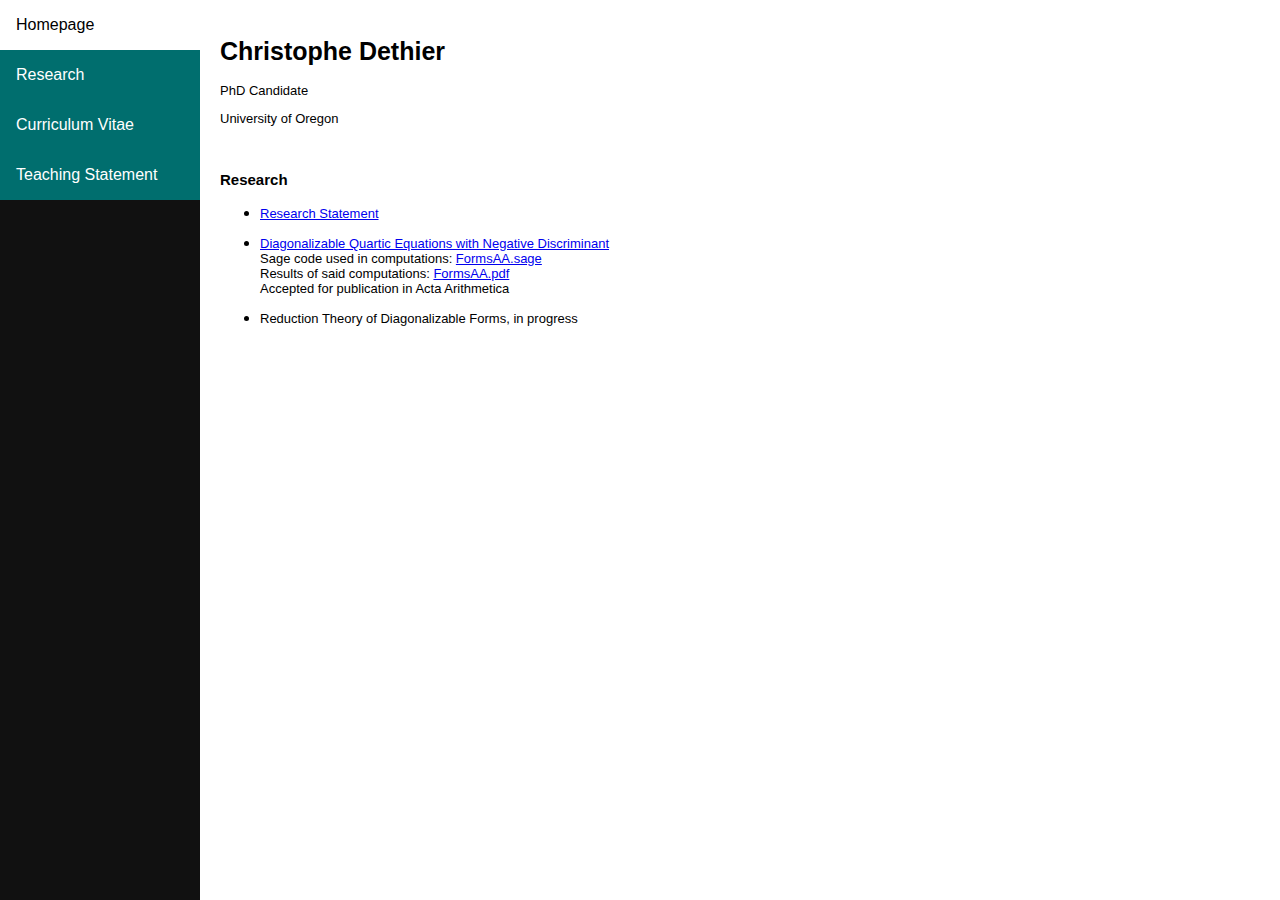
==== research.html @ 76122a1a "Cloned Website From pages.uoregon.edu" ====
<!DOCTYPE html>
<!--
To change this license header, choose License Headers in Project Properties.
To change this template file, choose Tools | Templates
and open the template in the editor.
-->
<html lang="en">
<head>
    <!-- Global site tag (gtag.js) - Google Analytics -->
<script async src="https://www.googletagmanager.com/gtag/js?id=UA-129309310-1"></script>
<script>
  window.dataLayer = window.dataLayer || [];
  function gtag(){dataLayer.push(arguments);}
  gtag('js', new Date());

  gtag('config', 'UA-129309310-1');
</script>

<title>Christophe Dethier</title>
<meta charset="utf-8">
<meta name="viewport" content="width=device-width, initial-scale=1">
  <link href="styles.css" rel="stylesheet" type="text/css">
</head>
<body>
    
    <div class="header">
        <h1>Christophe Dethier</h1>
        <p>PhD Candidate</p>
        <p>University of Oregon</p>
    </div>

<div class="sidenav">
  <a href="index.html">Homepage</a>
  <a href="research.html">Research</a>
  <a href="cv.pdf">Curriculum Vitae</a>
  <a href="TeachingStatement.pdf">Teaching Statement</a>
</div>

<div class="content">
  <h2>Research</h2>
  <ul>
      <li> <p><a href="ResearchStatement.pdf">Research Statement</a></p>
      <li> 
          <p><a href="https://arxiv.org/abs/1811.05523">Diagonalizable Quartic Equations with Negative Discriminant<a/> <br>
          Sage code used in computations: <a href ="FormsAA.sage">FormsAA.sage</a> <br>
          Results of said computations: <a href="FormsAA.pdf">FormsAA.pdf</a> <br>
          Accepted for publication in Acta Arithmetica</p> 
      <li> <p> Reduction Theory of Diagonalizable Forms, in progress
  </ul>
</div>

</body>
</html>
---- styles.css ----
* {
    box-sizing: border-box;
    font-family: Gill Sans, sans-serif; 
}

h1 {
    font-size: 25px;
}

h2 {
    font-size: 15px;
}

p {
    font-size: 13px;
}

body {
    margin: 0;
    font-family: Gill Sans, sans-serif;
}

/* Style the side navigation */
.sidenav {
    height: 100%;
    width: 200px;
    position: fixed;
    z-index: 1;
    top: 0;
    left: 0;
    background-color: #111;
    overflow-x: hidden;
}


/* Side navigation links */
.sidenav a {
    background-color: rgb(0,110,110);
    color: white;
    padding: 16px;
    text-decoration: none;
    display: block;
}

/* Change color on hover */
.sidenav a:hover {
    background-color: white;
    color: black;
}

/* Style the content */
.content {
    margin-left: 200px;
    padding-left: 20px;
}

/* This is the header */
.header {
    margin-left: 200px;
    padding: 20px;
}
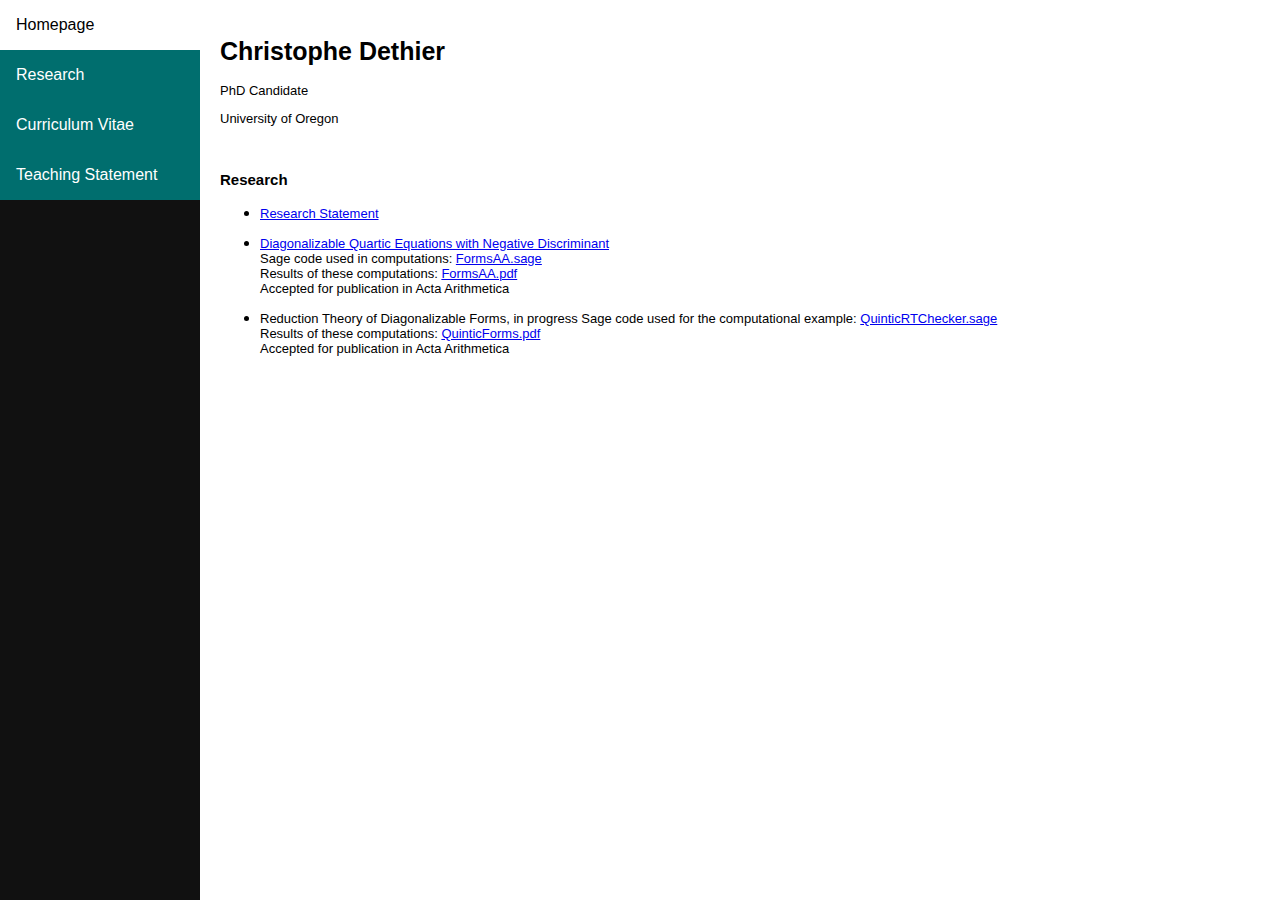
==== commit 110a2705: "Add files via upload" ====
--- a/research.html
+++ b/research.html
@@ -43,9 +43,12 @@
       <li> 
           <p><a href="https://arxiv.org/abs/1811.05523">Diagonalizable Quartic Equations with Negative Discriminant<a/> <br>
           Sage code used in computations: <a href ="FormsAA.sage">FormsAA.sage</a> <br>
-          Results of said computations: <a href="FormsAA.pdf">FormsAA.pdf</a> <br>
+          Results of these computations: <a href="FormsAA.pdf">FormsAA.pdf</a> <br>
           Accepted for publication in Acta Arithmetica</p> 
       <li> <p> Reduction Theory of Diagonalizable Forms, in progress
+          Sage code used for the computational example: <a href ="QuinticRTChecker.sage">QuinticRTChecker.sage</a> <br>
+          Results of these computations: <a href="QuinticForms.pdf">QuinticForms.pdf</a> <br>
+          Accepted for publication in Acta Arithmetica</p> 
   </ul>
 </div>
 
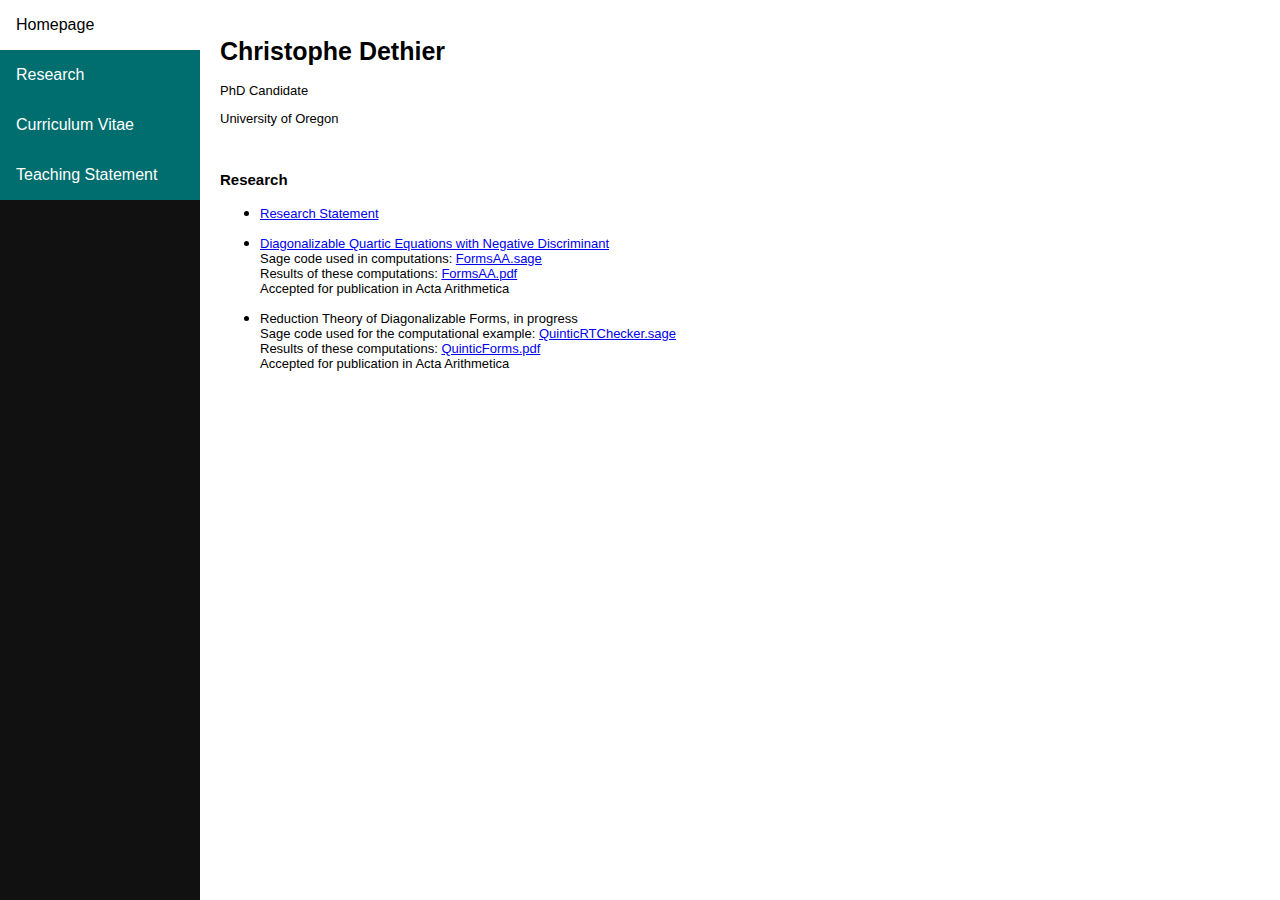
==== commit 312bcbb9: "Add files via upload" ====
--- a/research.html
+++ b/research.html
@@ -45,7 +45,7 @@
           Sage code used in computations: <a href ="FormsAA.sage">FormsAA.sage</a> <br>
           Results of these computations: <a href="FormsAA.pdf">FormsAA.pdf</a> <br>
           Accepted for publication in Acta Arithmetica</p> 
-      <li> <p> Reduction Theory of Diagonalizable Forms, in progress
+      <li> <p> Reduction Theory of Diagonalizable Forms, in progress <br>
           Sage code used for the computational example: <a href ="QuinticRTChecker.sage">QuinticRTChecker.sage</a> <br>
           Results of these computations: <a href="QuinticForms.pdf">QuinticForms.pdf</a> <br>
           Accepted for publication in Acta Arithmetica</p> 
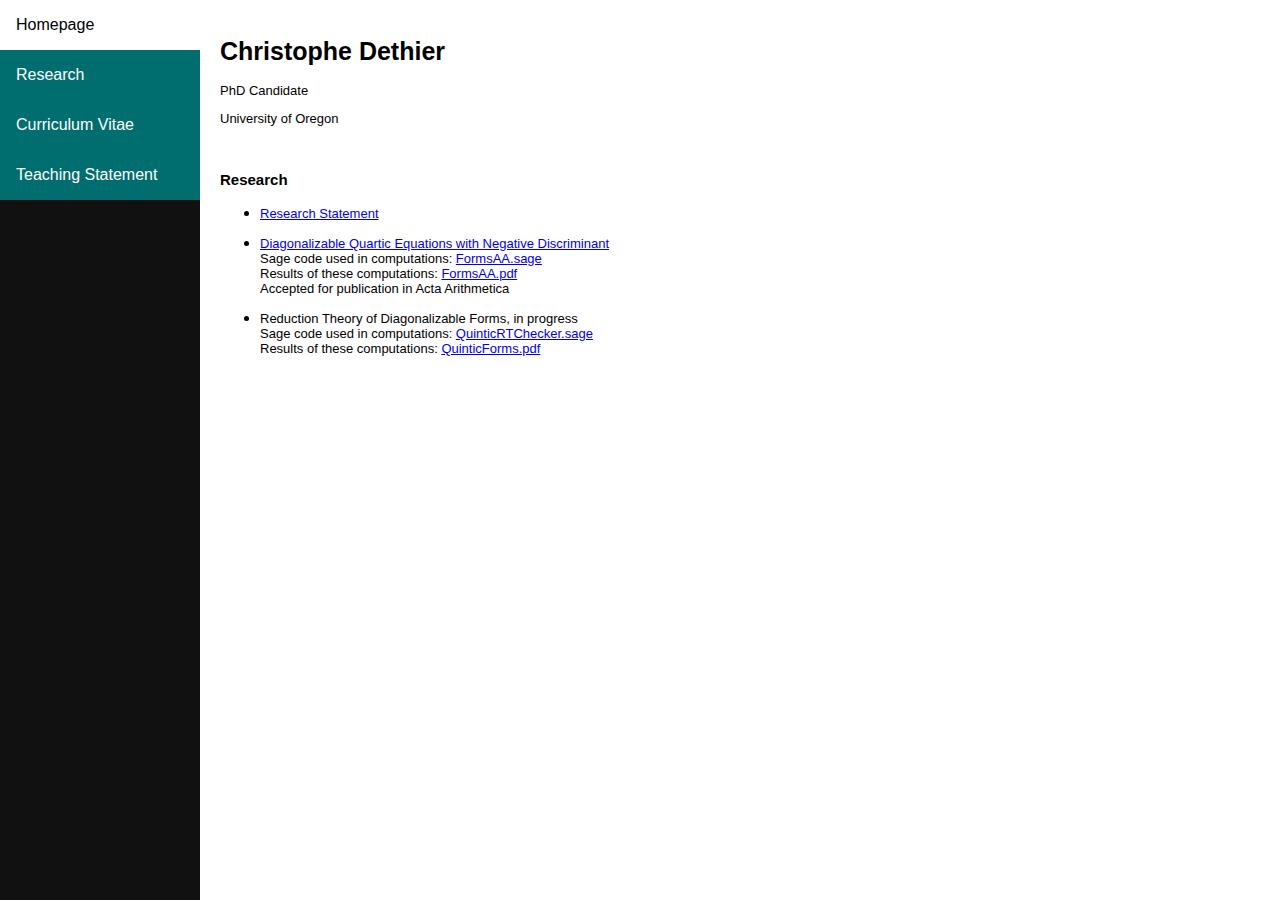
==== commit eb332675: "Add files via upload" ====
--- a/research.html
+++ b/research.html
@@ -46,9 +46,8 @@
           Results of these computations: <a href="FormsAA.pdf">FormsAA.pdf</a> <br>
           Accepted for publication in Acta Arithmetica</p> 
       <li> <p> Reduction Theory of Diagonalizable Forms, in progress <br>
-          Sage code used for the computational example: <a href ="QuinticRTChecker.sage">QuinticRTChecker.sage</a> <br>
-          Results of these computations: <a href="QuinticForms.pdf">QuinticForms.pdf</a> <br>
-          Accepted for publication in Acta Arithmetica</p> 
+          Sage code used in computations: <a href ="QuinticRTChecker.sage">QuinticRTChecker.sage</a> <br>
+          Results of these computations: <a href="QuinticForms.pdf">QuinticForms.pdf</a> </p> 
   </ul>
 </div>
 
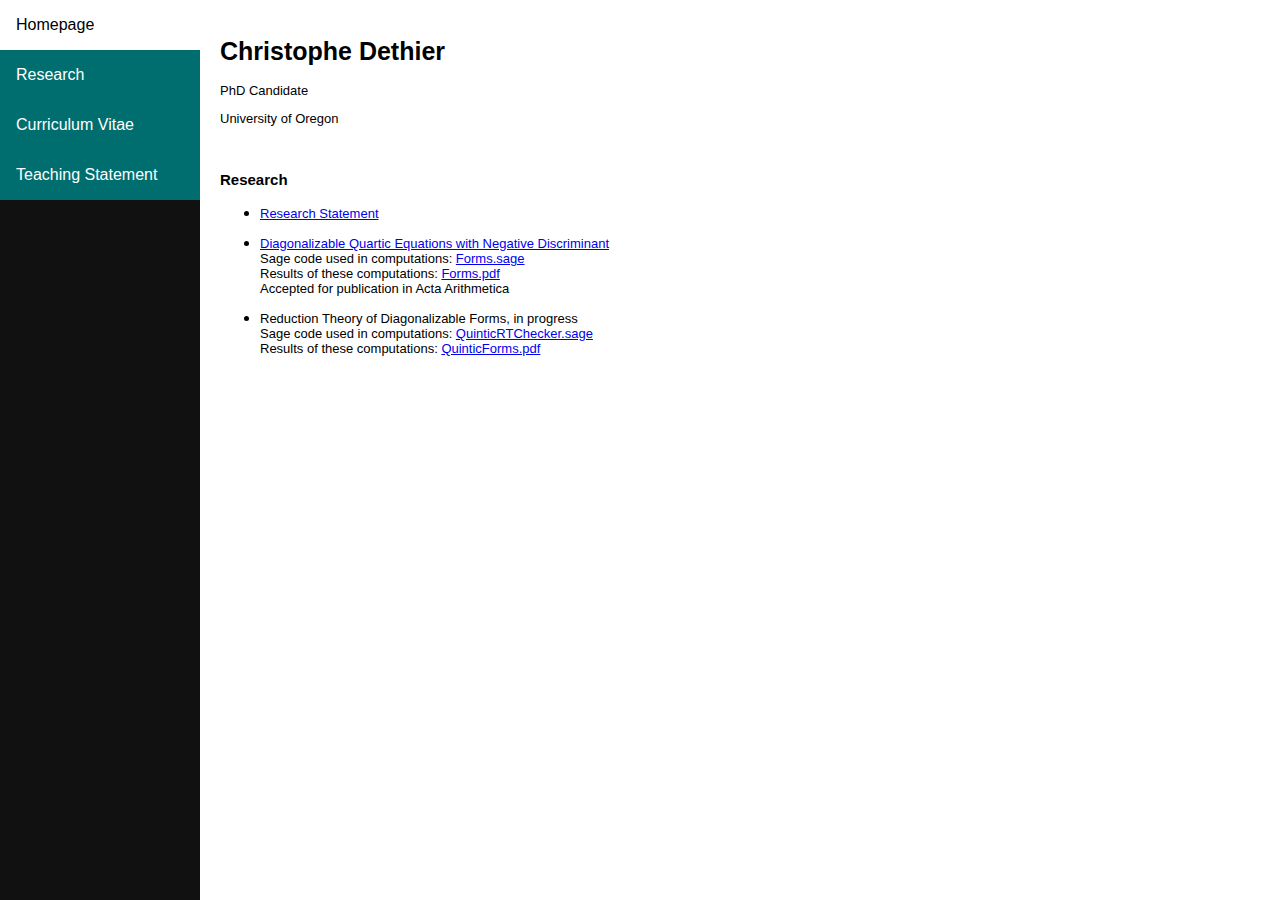
==== commit 304e45d7: "Add files via upload" ====
--- a/research.html
+++ b/research.html
@@ -42,8 +42,8 @@
       <li> <p><a href="ResearchStatement.pdf">Research Statement</a></p>
       <li> 
           <p><a href="https://arxiv.org/abs/1811.05523">Diagonalizable Quartic Equations with Negative Discriminant<a/> <br>
-          Sage code used in computations: <a href ="FormsAA.sage">FormsAA.sage</a> <br>
-          Results of these computations: <a href="FormsAA.pdf">FormsAA.pdf</a> <br>
+          Sage code used in computations: <a href ="Forms.sage">Forms.sage</a> <br>
+          Results of these computations: <a href="Forms.pdf">Forms.pdf</a> <br>
           Accepted for publication in Acta Arithmetica</p> 
       <li> <p> Reduction Theory of Diagonalizable Forms, in progress <br>
           Sage code used in computations: <a href ="QuinticRTChecker.sage">QuinticRTChecker.sage</a> <br>
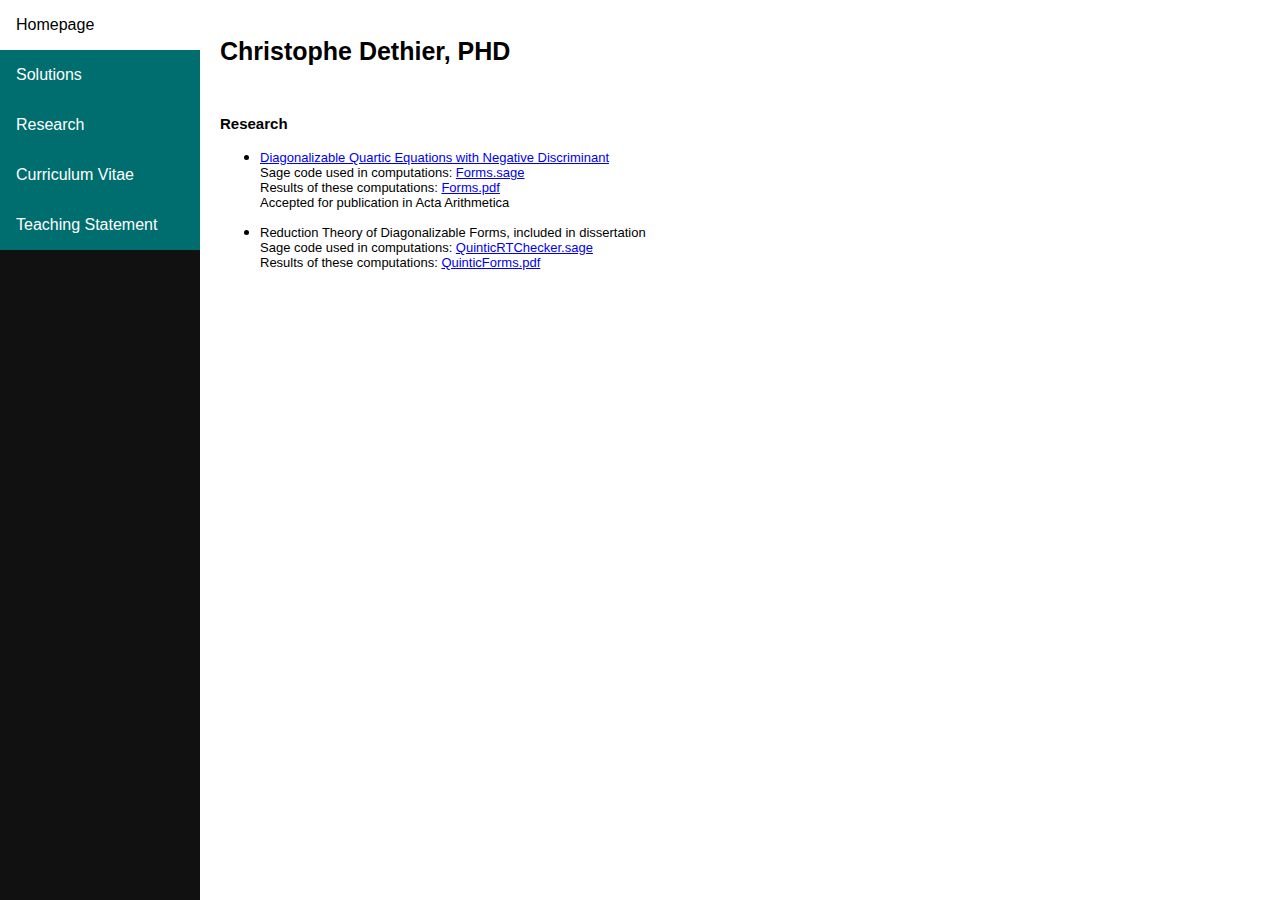
==== commit 610e99ed: "Add files via upload" ====
--- a/research.html
+++ b/research.html
@@ -24,13 +24,12 @@
 <body>
     
     <div class="header">
-        <h1>Christophe Dethier</h1>
-        <p>PhD Candidate</p>
-        <p>University of Oregon</p>
+        <h1>Christophe Dethier, PHD</h1>
     </div>
 
 <div class="sidenav">
   <a href="index.html">Homepage</a>
+  <a href="solutions.html">Solutions</a>
   <a href="research.html">Research</a>
   <a href="cv.pdf">Curriculum Vitae</a>
   <a href="TeachingStatement.pdf">Teaching Statement</a>
@@ -39,13 +38,12 @@
 <div class="content">
   <h2>Research</h2>
   <ul>
-      <li> <p><a href="ResearchStatement.pdf">Research Statement</a></p>
       <li> 
           <p><a href="https://arxiv.org/abs/1811.05523">Diagonalizable Quartic Equations with Negative Discriminant<a/> <br>
           Sage code used in computations: <a href ="Forms.sage">Forms.sage</a> <br>
           Results of these computations: <a href="Forms.pdf">Forms.pdf</a> <br>
           Accepted for publication in Acta Arithmetica</p> 
-      <li> <p> Reduction Theory of Diagonalizable Forms, in progress <br>
+      <li> <p> Reduction Theory of Diagonalizable Forms, included in dissertation <br>
           Sage code used in computations: <a href ="QuinticRTChecker.sage">QuinticRTChecker.sage</a> <br>
           Results of these computations: <a href="QuinticForms.pdf">QuinticForms.pdf</a> </p> 
   </ul>
